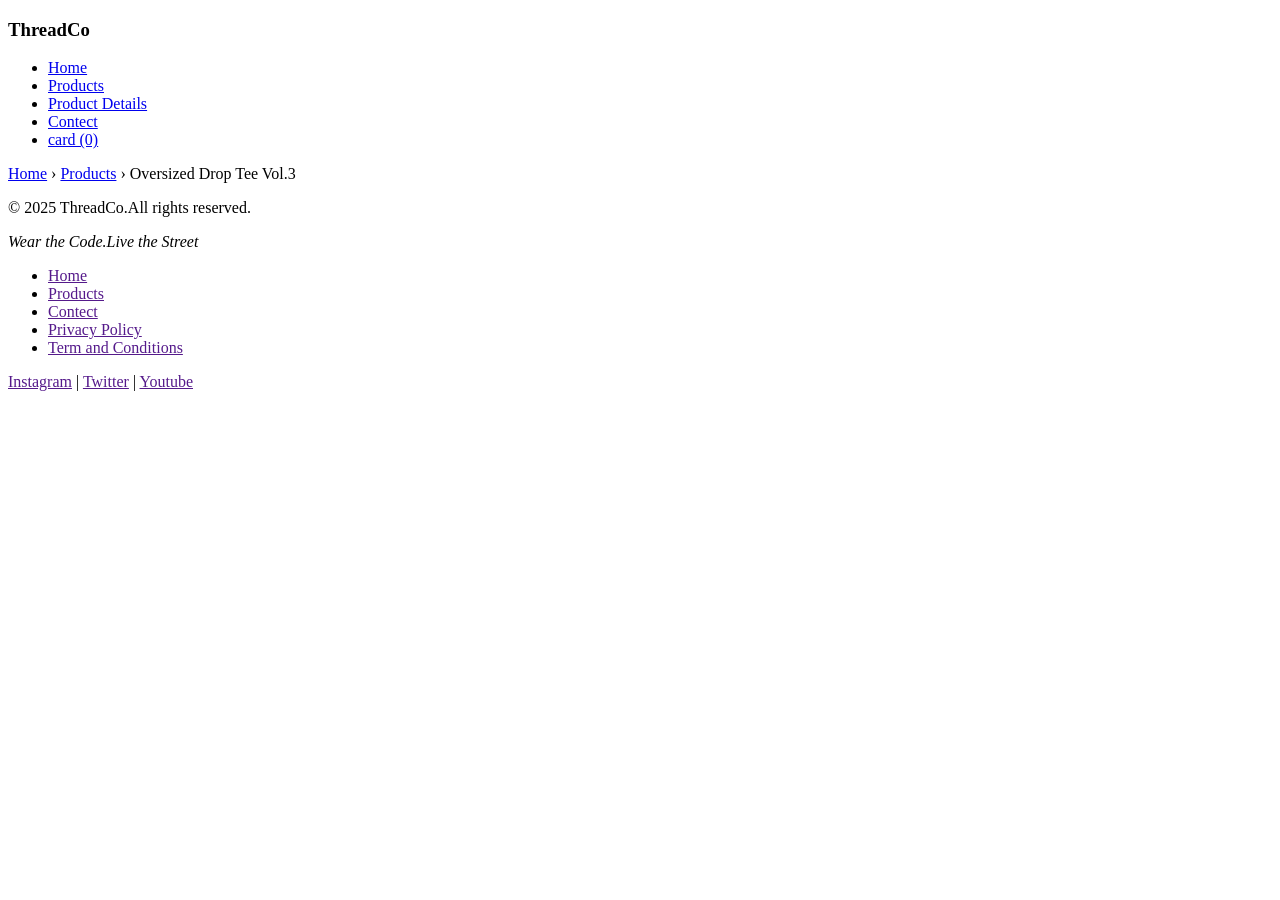
==== Product.html @ 29edbdd9 "practice" ====
<!DOCTYPE html>
<html lang="en">
<head>
    <meta charset="UTF-8">
    <meta name="viewport" content="width=device-width, initial-scale=1.0">
    <title>Document</title>
</head>
<body>
     <header>
      <h3>ThreadCo</h3>

      <nav>
<ul>
    <li><a href="index.html">Home</a></li>
    <li><a href="Products.html">Products</a></li>
    <li><a href="Product.html">Product Details</a></li>
    <li><a href="Contect.html">Contect</a></li>
    <li><a href="#">card (0)</a></li>
</ul>
</nav>
</header>

<main>
    <nav>
        <a href="index.html">Home</a>
        &rsaquo;
        <a href="Products.html">Products</a>
        &rsaquo;
        Oversized Drop Tee Vol.3
    </nav>




    
</main>

 



     <footer>
        <p>&copy; 2025 ThreadCo.All rights reserved.</p>
        <p><em>Wear the Code.Live the Street</em></p>
        <nav>
            <ul>
                <li><a href="">Home</a></li>
                <li><a href="">Products</a></li>
                <li><a href="">Contect</a></li>
                <li><a href="">Privacy Policy</a></li>
                <li><a href="">Term and Conditions</a></li>
            </ul>
        </nav>
        <a href="">Instagram</a>  | <a href="">Twitter</a> |  <a href="">Youtube</a>
    </footer>
</body>
</html>
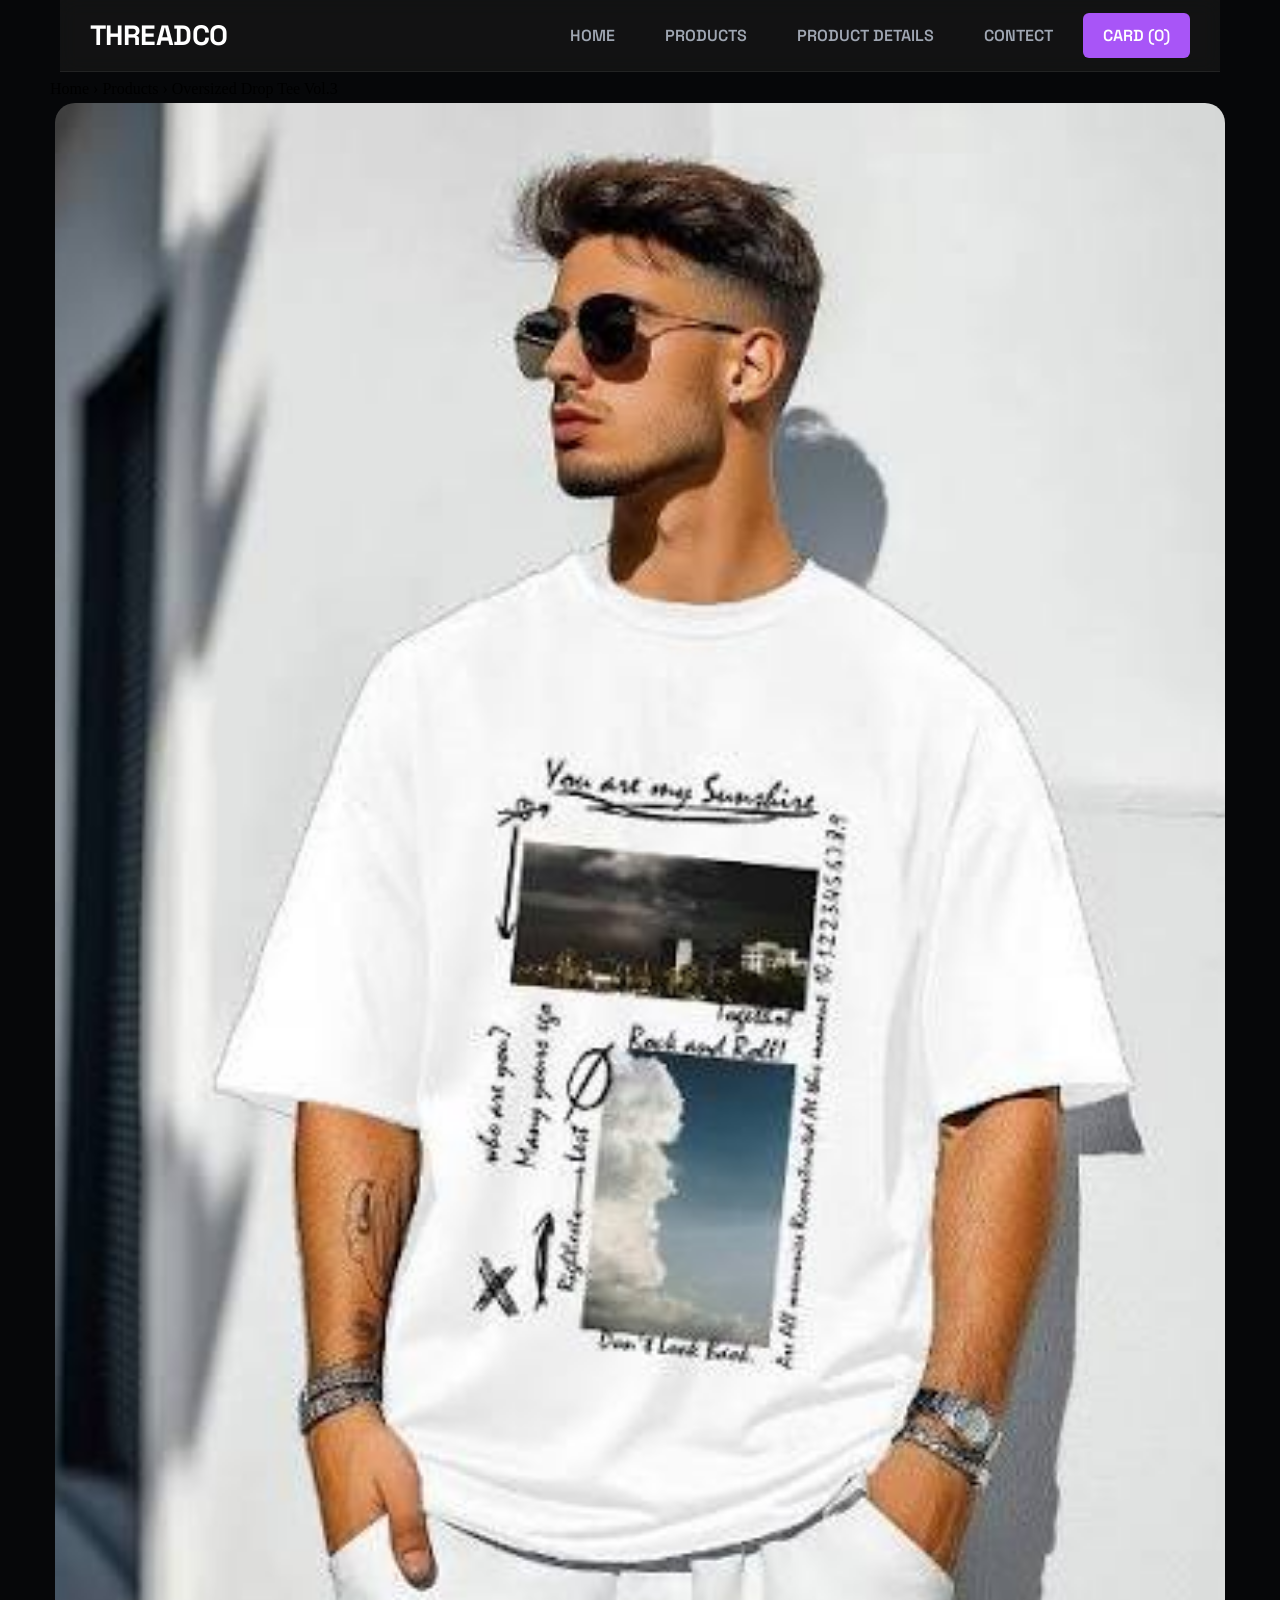
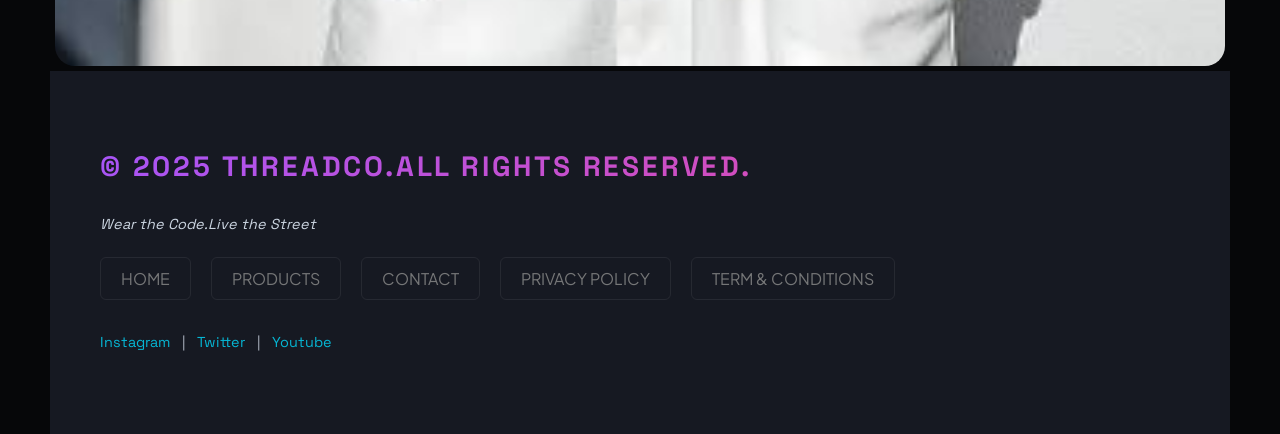
==== commit fea22ba4: "edit" ====
--- a/Product.html
+++ b/Product.html
@@ -4,6 +4,7 @@
     <meta charset="UTF-8">
     <meta name="viewport" content="width=device-width, initial-scale=1.0">
     <title>Document</title>
+    <link rel="stylesheet" href="style.css">
 </head>
 <body>
      <header>
@@ -21,14 +22,24 @@
 </header>
 
 <main>
-    <nav>
+    <nav aria-label="breakdown">
         <a href="index.html">Home</a>
         &rsaquo;
         <a href="Products.html">Products</a>
         &rsaquo;
         Oversized Drop Tee Vol.3
     </nav>
-
+<section>
+    <figure>
+              <img
+                src="image/t shirt.jpg"
+                
+                alt="ThreadCo oversized Drop Tee vol.3 in Black"
+                width="600"
+              />
+              <figcaption>Oversized Drop Tee Vol.3 - Black Colorway</figcaption>
+            </figure>
+</section>
 
 
 
@@ -39,19 +50,27 @@
 
 
 
-     <footer>
-        <p>&copy; 2025 ThreadCo.All rights reserved.</p>
-        <p><em>Wear the Code.Live the Street</em></p>
-        <nav>
-            <ul>
-                <li><a href="">Home</a></li>
-                <li><a href="">Products</a></li>
-                <li><a href="">Contect</a></li>
-                <li><a href="">Privacy Policy</a></li>
-                <li><a href="">Term and Conditions</a></li>
-            </ul>
-        </nav>
-        <a href="">Instagram</a>  | <a href="">Twitter</a> |  <a href="">Youtube</a>
+      <footer id="footer">
+      <h3>&copy; 2025 ThreadCo.All rights reserved.</h3>
+      <p><em>Wear the Code.Live the Street</em></p>
+      <nav>
+        <ul>
+          <li><a href="index.html">Home</a></li>
+          <li><a href="Products.html">Products</a></li>
+          <li><a href="Contact.html">Contact</a></li>
+          <li><a href="#">Privacy Policy</a></li>
+          <li><a href="#">Term &amp; Conditions</a></li>
+        </ul>
+      </nav>
+      <p>
+         <a href="https://Instagram.com" target="_blank">Instagram</a>
+         &nbsp; |    &nbsp;
+          <a href="https://Twitter.com" target="_blank">Twitter</a> 
+             &nbsp; |    &nbsp;
+           <a href="https://Youtube.com" target="_blank">Youtube</a>
+      </p>
+     
     </footer>
+  </body>
 </body>
 </html>
--- a/style.css
+++ b/style.css
@@ -0,0 +1,898 @@
+@import url('https://fonts.googleapis.com/css2?family=Plus+Jakarta+Sans:wght@300;400;500;600;700;800&family=Space+Grotesk:wght@400;500;600;700;800&display=swap');
+
+
+
+*{
+    box-sizing: border-box;
+    margin: 0;
+padding: 0;
+}
+
+
+
+
+:root {
+ /* Brand Theme Colors */
+ --color-primary:        #a855f7;
+ --color-primary-glow:   rgba(168, 85, 247, 0.25);
+ --color-secondary:      #ec4899;
+ --color-secondary-glow: rgba(236, 72, 153, 0.25);
+ --color-accent:         #06b6d4;
+
+
+ /* Base & Layout Backgrounds */
+ --color-bg-base:        #060709;
+ --color-bg-section:     #0c0d14;
+ --color-bg-footer:      #161922;
+ --color-surface:        #11131a;
+ --color-surface-muted:  #1e212f;
+
+
+ /* Borders */
+ --color-border:         rgba(255, 255, 255, 0.07);
+
+
+ /* Typography Text Colors */
+ --white:                #ffffff;
+ --color-text-body:      #cbd5e1;
+ --color-text-muted:     #9fa6b2;
+  --font-display: 'Space Grotesk', sans-serif;
+ --font-body:    'Plus Jakarta Sans', sans-serif;
+ --radius-sm: 6px;
+ --radius-md: 12px;
+ --radius-lg: 20px;
+ --shadow-sm: 0 4px 12px  rgba(0,0,0,0.5);
+ --shadow-md: 0 12px 36px rgba(0,0,0,0.7);
+ --shadow-lg: 0 24px 64px rgba(0,0,0,0.9);
+  --gradient-accent: linear-gradient(135deg, var(--color-primary) 0%, var(--color-secondary) 100%);
+ --gradient-secondary: linear-gradient(135deg, var(--color-accent) 0%, #3b82f6 100%);
+}
+
+html{
+    font-size: 16px;
+}
+
+
+
+h1, h2, h3, h4, h5, h6 {
+ font-family: var(--font-display);
+ font-weight: 700;
+ line-height: 1.1;
+ letter-spacing: -0.02em;
+ color: var(--white);
+}
+
+
+h1 { font-size: clamp(2.4rem, 6vw, 5rem); }
+h2 { font-size: clamp(1.8rem, 4vw, 3rem); }
+h3 { font-size: clamp(1.2rem, 2.5vw, 1.75rem); }
+h4 { font-size: 1.125rem; font-weight: 600; }
+p  { font-size: 1rem; line-height: 1.7; color: var(--color-text-muted); }
+
+
+small { font-size: 0.8rem; color: var(--color-text-muted); }
+strong { color: var(--white); font-weight: 600; }
+em { color: var(--color-text-body); }
+
+ul{
+list-style: none;
+}
+
+a{
+    color: black;
+    text-decoration: none;
+}
+
+
+
+body{
+    background-color: var(--color-bg-base);
+    padding:0 50px ;
+}
+
+header{
+
+    position: fixed;
+    background-color:rgba(26, 26, 26, 0.65) ;
+    display: flex;
+    backdrop-filter: blur(10px) ;
+    left:60px;
+    right: 60px;
+    border-bottom:  1px solid var(--color-border);
+    justify-content: space-between;
+    align-items: center;
+    padding: 20px 30px;
+    text-transform: uppercase;
+
+}
+header nav ul{
+    display: flex;
+    gap: 10px;
+    
+}
+
+header h1{
+    font-size:2rem ;
+    letter-spacing: 0.07em ;
+    background: var(--gradient-accent);
+    background-clip: text;
+    -webkit-background-clip: text;
+    color: transparent;
+    -webkit-text-fill-color:transparent ;
+}
+header nav a {
+    /* display: inline-block; */
+         font-family:var(--font-display)  ;
+         color: var(--color-text-muted);
+         padding: 12px 20px;
+         border-radius: var(--radius-sm);
+         font-weight: 600;
+         text-wrap: nowrap;
+}
+
+header nav a:hover {
+      background-color: rgba(65, 63, 63, 0.605);
+      color: var(--white);
+}
+header nav li:last-child a{
+    background-color: var(--color-primary);
+color: white;
+}
+
+
+header nav li:last-child a:hover{
+    background-color: var(--color-secondary);
+
+}
+
+main{
+    /* padding-top: 80px ; */
+    padding-top: 80px;
+}
+
+#hero{
+    height: 90vh;
+    display: flex;
+    justify-content: space-between;
+    align-items: center;
+    padding: 50px 40px ;
+}
+
+.left-hero{
+    display: flex;
+    flex-direction: column;
+    gap: 10px;
+    max-width: 690px ;
+}
+.left-hero h2 {
+    font-size: 5rem ;
+    text-transform: uppercase;
+}
+
+#gradient-text{
+    background: var(--gradient-accent);
+    background-clip: text;
+    -webkit-background-clip: text;
+    color: transparent;
+    -webkit-text-fill-color:transparent ;
+}
+
+#hero p {
+    font-size: 1.3rem;
+    font-family: var(--font-body);
+
+}
+
+#cta{
+    display: flex;
+gap: 20px;
+margin-top: 20px;
+}
+#cta a {
+
+    padding: 15px 30px;
+    border-radius: var(--radius-sm);
+    text-transform: uppercase;
+    font-family: var(--font-display);
+    font-weight: 700px;
+    color: white;
+
+}
+.btn1{
+    background: var(--gradient-accent);
+    display: flex;
+    justify-content: center;
+    align-items: center;
+
+.btn1:hover{
+    /* background-color: var(--color-primary); */
+    box-shadow: 0 8px 20px rgba(233, 71, 190, 0.506);
+    background: linear-gradient(135deg,#a54ef7 0%,#f2459b 100%);
+}
+}
+.btn2{
+
+    border: 2px solid rgba(107, 107, 107, 0.915);
+
+}
+
+.btn2:hover{
+    background-color: rgba(255,255,255,0.07);
+    border-color: white
+}
+
+.right-hero{
+    flex: 1;
+    height: 500px;
+    display: flex;
+    justify-content: center;
+    align-items: center;
+    /* margin-right: 160px ; */
+    position: relative;
+
+}
+
+
+.right-hero img {
+height: 480px;
+width: 360px;
+border-radius: var(--radius-lg);
+object-fit: cover;
+z-index: 1;
+box-shadow: var(--shadow-md);
+animation: figure-animate 2s infinite alternate ;
+
+}
+
+@keyframes figure-animate{
+0%{
+    transform: translateY(0);
+}
+100%{
+    transform: translateY(-30px);
+}
+}
+
+
+.right-hero img:hover {
+ border: 2px solid var(--color-primary);
+box-shadow: var(--shadow-lg);
+
+
+}
+.glow{
+    width: 400px;
+    height: 400px;
+position: absolute;
+    border-radius: 50%;
+    filter: blur(50px);
+    /* opacity: 0.8; */
+animation: orb-animate 6s infinite 1s alternate;
+}
+@keyframes orb-animate{
+ 0% {
+    opacity: 0.3;
+ }
+ 100% {
+    opacity: 0.9;
+ }
+}
+.orb1{
+    top: 1%;
+    left: 8%;
+    background-color: var(--color-primary);
+}
+
+
+
+
+
+.orb2{
+    bottom: 3%;
+    right: 5%;
+
+    background-color: var(--color-secondary);
+}
+
+#week-drop{
+    background-color: #0C0D14;
+    padding: 80px 60px;
+}
+#week-drop h2{
+    text-transform: uppercase;
+
+}
+#week-drop > p {
+    margin: 15px 0;
+    font-family: var(--font-body);
+
+
+}
+.cards{
+    display: flex;
+    flex-wrap: nowrap;
+    gap: 20px;
+    margin-top: 40px;
+
+}
+.cards article , .grid article{
+    flex: 1 1 260px;
+    display: flex;
+    flex-direction: column;
+    padding: 10px;
+  border-radius: var(--radius-lg);  
+    border: 2px solid var(--color-border);
+    overflow:hidden;
+    transition: All 0.5s linear;
+
+    
+}
+article{
+    position: relative;
+    transition: all 0.5s linear 0s  ;
+}
+figure{
+    /* position: relative; */
+    /* overflow: hidden; */
+   aspect-ratio: 3/4; 
+    padding: 5px;
+    border-radius: var(--radius-lg);
+    overflow: hidden;
+
+}
+
+  .grid article figure{
+ aspect-ratio: 4/4; 
+}
+figcaption{
+    display: none;
+}
+figure img{
+width: 100%;
+height: 100%;
+object-fit: cover;
+    border-radius: var(--radius-lg);
+transition: all 0.2s linear 0s;
+}
+
+
+article h3{
+    padding: 10px 20px 0 ;
+    font-size: 1rem;
+}
+article p:first-of-type{
+    padding: 0 20px ;
+    font-family: var(--font-body);
+    font-size: 0.85rem;
+
+}
+ article p span {
+color: var(--color-primary);
+font-weight: 700;
+}
+article p:nth-of-type(2){
+padding: 20px 20px;
+font-family: var(--font-body);
+}
+
+article p:nth-of-type(2)strong{
+    font-family: var(--font-display);
+
+}
+article p:nth-of-type(2)s{
+    margin-left: 10px;
+
+}
+article  p:nth-of-type(3) mark{
+    background: var(--gradient-accent);
+    padding: 2px 8px;
+    border-radius: var(--radius-lg);
+    color: var(--white);
+    font-family: var(--font-display);
+    position: absolute;
+    font-weight: 600;
+    top: 4%;
+    right: 7%;
+    font-size: 0.8rem;
+
+}
+article >a{
+color: var(--color-accent);
+text-decoration: underline;
+text-transform: uppercase;
+letter-spacing: 0.1em;
+font-family: var(--font-display);
+text-underline-offset: 4px;
+padding: 0px 20px 10px;
+}
+article >a:hover{
+color: var(--color-secondary);
+}
+article>button{
+    margin: 10px 20px;
+    padding: 10px 20px;
+    border-radius: var(--radius-sm);
+border: none;
+text-transform: uppercase;
+font-family: var(--font-display);
+font-weight: 500;
+}
+
+article>button:hover{
+    color: var(--white);
+    background-color: var(--color-primary);
+    cursor: pointer;
+}
+article:hover{
+    border: 1px solid var(--color-primary);
+    box-shadow: 0 10px 10px var(--color-primary-glow);
+    transform: translateY(-10px);
+}
+
+article:hover > figure img{
+transform: scale(1.1);
+}
+
+
+.best-sellers{
+    padding:88px 50px ;
+    
+}
+.best-sellers h2{
+text-transform: uppercase;
+margin-bottom: 15px;
+
+}
+
+.best-sellers table tr{
+    border: 1px solid var(--color-border);
+}
+
+.best-sellers table {
+    width: 100%;
+
+    
+    border-radius: var(--radius-md);
+overflow: hidden;
+border-collapse: collapse;
+}
+
+th[colspan="5"] {
+    background: var(--gradient-accent);
+    padding: 14px 20;
+    font-family: var(--font-display);
+    letter-spacing: 0.1em;
+    text-transform: uppercase;
+    font-size: 1.1rem;
+    text-align: center;
+    color: white;
+
+}
+
+  th {
+    padding: 14px 20px;
+    text-align: left;
+    background-color: rgba(234, 227, 227, 0.07);
+font-family: var(--font-display);
+text-transform: uppercase;
+color: var(--color-text-muted);
+letter-spacing: 0.1rem;
+font-size: 0.9rem;
+}
+td{
+   padding: 14px 20px;
+   font-family: var(--font-body);
+   color: var(--color-text-body);
+   background-color: rgba(rgb(30, 30, 30),0.605);
+   border-top: 1px solid var(--color-border); 
+
+}
+tr:hover td{
+    background-color: rgba(234, 227, 227, 0.07) ;
+}
+
+ #best tr:hover td:first-child{
+    color: var(--color-secondary);
+}
+
+#why-threadco{
+    padding: 80px 50px;
+    color: #cbd5e1;
+
+}
+#why-threadco h2{
+    text-transform: uppercase;
+    margin-bottom: 6px;
+
+
+}
+
+#why-threadco p{
+font-family: var(--font-body);
+margin-bottom: 5px;
+}
+
+#why-threadco ul{
+    display: flex;
+    flex-wrap:wrap ;
+    gap: 20px;
+    margin: 50px 0;
+}
+
+#why-threadco ul li{
+    flex: 1 1 240px;
+    background-color: var(--color-surface);
+    padding: 24px;
+    border-radius: var(--radius-md);
+    border: 1px solid var(--color-border);
+border-left: 6px solid var(--color-primary);
+font-family: var(--font-body);
+color: var(--color-text-muted);
+font-size: 0.9rem;
+}
+ 
+#why-threadco ul li:hover{
+   
+border-left: 6px solid var(--color-accent);
+}
+
+#why-threadco ul li strong{
+    
+display: block;
+font-family: var(--font-display);
+margin-bottom: 10px;
+font-size: 1.2rem;
+}
+ 
+ #why-threadco dl{
+    margin: 10px;
+    border-top: 1px solid var(--color-border);
+    display: flex;
+    flex-wrap: wrap;
+    
+    padding: 30px 0;
+    gap: 10px;
+ }
+  #why-threadco dl section{
+flex: 1 1 270px;
+padding: 24px;
+border: 1px solid var(--color-border);
+border-radius: var(--radius-md);
+ }
+  #why-threadco dl section:hover{
+    background-color: rgba(255, 255, 255, 0.07);
+border: 1px solid var(--color-primary);
+  }
+
+#why-threadco dl dt{
+   color: var(--color-accent);
+    font-family: var(--color-display);
+    margin-bottom: 10px;
+    text-transform:uppercase;
+ }
+
+
+  #why-threadco dl dd{
+    font-family: var(--font-body);
+    color: var(--color-text-muted);
+    font-size: 0.9rem;
+
+    }
+    #get-early{
+        background-color: var(--color-surface);
+        text-align: center;
+        padding: 100px 30px;
+    }
+    #get-early h2{
+        text-transform: uppercase;
+        padding: 15px 0;
+    }
+    #get-early p{
+        font-family: var(--font-body);
+        padding: 20px 0;
+        font-size: 1.1rem;
+        max-width: 550px;
+        margin: auto;
+
+    }
+     #get-early  form {
+display: flex;
+/* justify-content: center;| */
+margin: auto;
+border: 1px solid var(--color-border);
+border-radius: var(--radius-md);
+        max-width: 520px;
+        overflow: hidden;
+
+
+     }
+          #get-early input[type="email"]{
+flex: 1;
+padding: 14px 30px;
+background: transparent;
+border: none;
+outline: none;
+color: white;
+font-family: var(--font-body);
+font-size: 1.2rem;
+background-color: rgb(56, 53, 53);
+
+
+     }
+
+            #get-early input[type="email"]::placeholder{
+font-size: 1.2rem;
+}
+
+            #get-early form button{
+font-family: var(--font-display);
+letter-spacing: 0.2em;
+background: var(--gradient-accent);
+text-transform: uppercase;
+padding: 14px 30px;
+color: white;
+font-weight: 700;
+   border: none;      
+   }
+
+    #get-early small{
+        font-family: var(--font-body);
+        padding: 8px 0;
+    }
+
+   #footer{
+    background-color: var(--color-bg-footer);
+    padding: 80px 50px;
+    
+   }
+
+   #footer h3{
+    text-transform: uppercase;
+    background: var(--gradient-accent);
+    background-clip: text;
+    -webkit-background-clip: text;
+    color: transparent;
+    -webkit-text-fill-color: transparent;
+    letter-spacing: 0.1em;
+    margin-bottom: 10px;
+   }
+
+   #footer p{
+    font-size: 1.2rem;
+    font-family: var(--font-display);
+   }
+
+   #footer nav ul{
+    display: flex;
+    gap: 20px;
+    margin: 20px 0;
+   }
+    #footer nav ul li{
+        
+        border: 1px solid var(--color-border);
+        border-radius:  var(--radius-sm);
+        padding: 10px 20px;
+        text-transform: uppercase;
+        font-family: var(--font-body);
+    }
+
+     #footer nav ul li a{
+        color: #757677;
+     }
+
+     #footer nav ul li:hover{
+border: 1px solid var(--color-primary);
+     }
+
+     #footer p {
+        margin-top: 30px;
+        font-size:0.9rem;
+        
+     }
+       #footer p a{
+        color: var(--color-accent);
+       }
+
+         #footer p a:hover{
+            color: var(--color-secondary);
+         }
+
+         #Catalogue {
+           padding: 120px 48px; 
+         }
+
+         #Catalogue h2 {
+         text-transform: uppercase;
+         font-size: 4rem;
+         padding-bottom:20px; 
+
+         }  
+
+           #Catalogue p{
+            font-family: var(--font-body);
+            font-size: 1.1rem;
+           }
+
+          #product-layout{
+            display: grid;
+            gap: 30px;
+            grid-template-columns: 260px 1fr;
+            background-color:var(--color-bg-section) ;
+            padding: 60px;
+            position: relative;
+            align-items: start;
+
+          }
+          #sidebar{
+            background-color: rgba(75, 75, 75, 0.189);
+            border-radius: var(--radius-md);
+            position: static;
+            padding: 20px;
+            height: auto;
+            top: 100px;
+            /* font-size: ; */
+          }
+              #sidebar h2{
+                text-transform: uppercase;
+                color: var(--color-primary);
+                font-size:0.8rem ;
+                letter-spacing: 0.2em;
+                /* text-decoration: underline; */
+                /* text-underline-offset: 5px; */
+                padding-bottom: 10px;
+              }
+
+         .grid {
+            display: grid;
+            grid-template-columns:repeat(auto-fill, minmax(240px,1fr)) ;
+            gap: 20px;
+          }
+          
+         #sidebar hr{
+opacity: 0.1;
+height: 0.5px;
+          }
+              #sidebar h3{
+                padding-top:30px ;
+                padding-bottom: 20px;
+                text-transform: uppercase;
+                font-size: 0.8rem;
+                letter-spacing:.1em ;
+              }
+#sidebar ul{
+display: flex;
+flex-direction: column;
+gap: 10px;
+columns: var(--color-text-muted);
+font-family: var(--font-body);
+}
+#sidebar input[type="checkbox"]{
+accent-color:var(--color-primary) ;
+/* background: transparent; */
+width: 18px;
+height: 18px;
+    cursor: pointer;
+
+}
+#sidebar label{
+cursor: pointer;
+columns: var(--color-text-muted);
+font-family: var(--font-body);
+color: #9fa6b2;
+}
+
+#sidebar ul li{
+    display: flex;
+    gap: 10px;
+}
+#sidebar input[type="number"]{
+margin: 10px 0;
+width: 100%;
+padding: 8px 10px ;
+background-color:rgba(0,0,0,0.9) ;
+border: 1px solid var(--color-border);
+border-radius: var(--radius-sm);
+outline: none;
+color: white;
+font-size: 0.9rem;
+
+}
+
+#sidebar input[type="number"]:focus{
+border-color: var(--color-primary);
+
+}
+#sidebar select{
+    margin: 10px 0;
+width: 100%;
+padding: 8px 10px ;
+background-color:rgba(0,0,0,0.9) ;
+border: 1px solid var(--color-border);
+border-radius: var(--radius-sm);
+outline: none;
+color: white;
+font-size: 0.9rem
+}
+
+#sidebar  button{
+text-transform: uppercase;
+margin: 10px 0;
+width: 100%;
+padding: 8px 10px ;
+border-radius: 1px solid var(--color-border) ;
+border-radius: var(--radius-sm);
+font-size: 1rem;
+font-family: var(--font-display);
+font-weight: 600;
+cursor: pointer;
+}
+#sidebar button:nth-of-type(2){
+background-color: transparent;
+color: var(--color-text-muted);
+}
+
+#products h3{
+    text-transform: uppercase;
+    color: var(--color-text-muted);
+    font-size: 1.5rem;
+    padding-bottom: 20px;
+    
+}
+.best-sellers-campare p {
+font-size: 1rem;
+font-family: var(--font-body);
+margin-bottom: 10px;
+}
+
+
+.best-sellers-campare table {
+margin-bottom: 80px ;
+    width: 100%;
+    border-collapse: collapse;
+    background-color: #0a0b13;
+    
+}
+
+.best-sellers-campare table tr:first-child th {
+background-color:black ;
+text-align: center;
+color: white;
+
+}
+.best-sellers-campare table tr th ,.best-sellers-campare table tr td  {
+/* border-collapse: collapse; */
+border: none;
+}
+.best-sellers-campare h2{
+      text-transform: uppercase;
+      padding-top: 100px  ;
+}
+.best-sellers-campare table tr th{
+    
+    color: var(--color-accent);
+}
+ .best-sellers-campare table tr {
+    border: 1px solid var(--color-border);
+    
+}
+
+nav[aria-label="breadcrump"]{
+    display: inline-block;
+    padding: 15px 30px;
+    color: var(--color-text-muted);
+    font-family: var(--font-body);
+    font-size: .8rem;
+}
+nav[aria-label="breadcrump"] a{
+display: inline-block;
+padding: 0 30px;
+color: var(--color-primary);
+
+}
+nav[aria-label="breadcrump"] a:hover{
+
+color: var(--color-secondary);
+
+}
+
+
